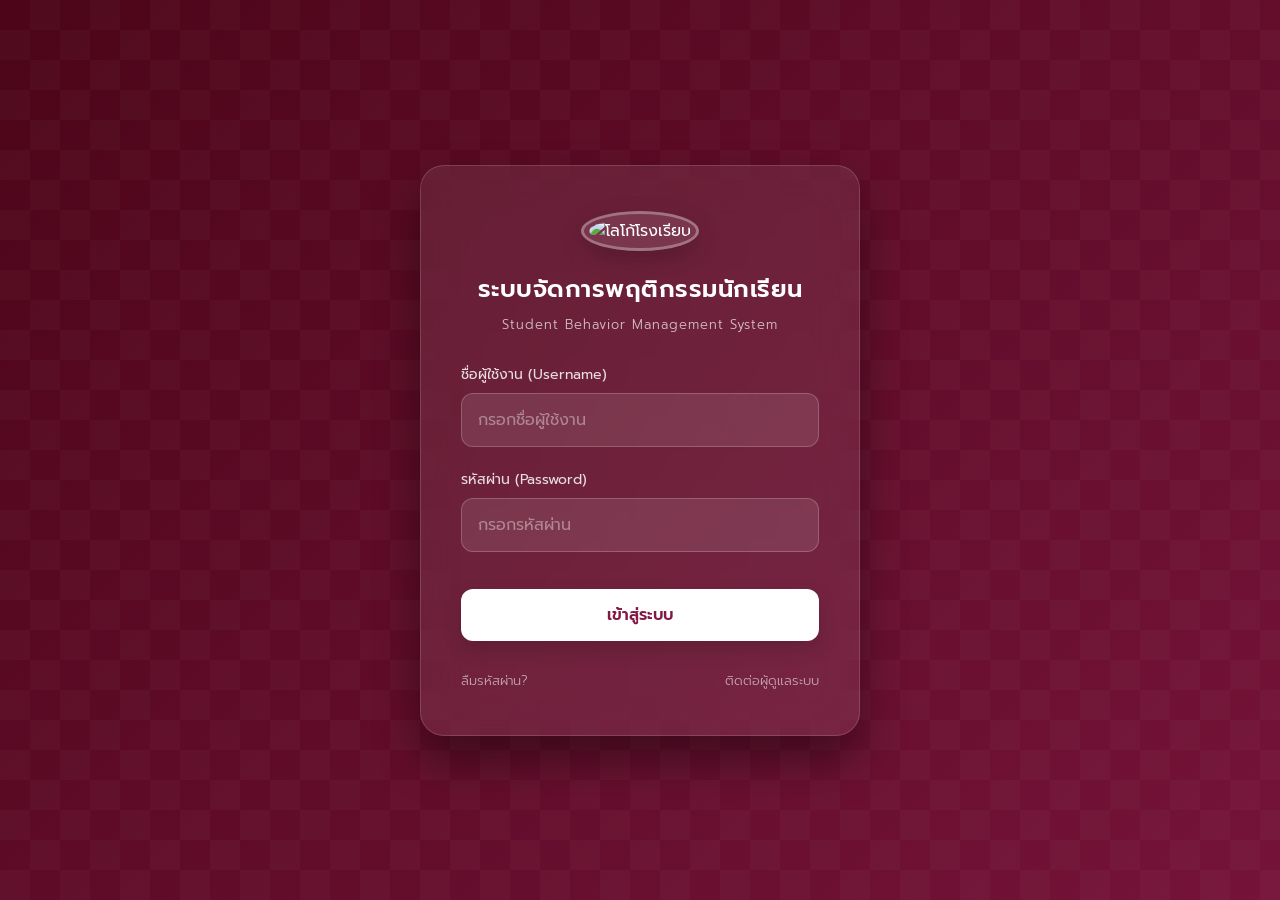
==== index.html @ 6fb5d6e5 "Update index.html" ====
<!DOCTYPE html>
<html lang="th">
<head>
    <meta charset="UTF-8">
    <meta name="viewport" content="width=device-width, initial-scale=1.0">
    <title>เข้าสู่ระบบ | ระบบจัดการพฤติกรรมนักเรียน</title>
    <link href="https://fonts.googleapis.com/css2?family=Prompt:wght@300;400;600&display=swap" rel="stylesheet">
    <style>
        /* (ผมย่อโค้ด CSS ความสวยงามไว้ตรงนี้เหมือนเดิมทุกอย่างครับ) */
        * { margin: 0; padding: 0; box-sizing: border-box; font-family: 'Prompt', sans-serif; }
        body { display: flex; justify-content: center; align-items: center; min-height: 100vh; background: linear-gradient(-45deg, #0f172a, #1e3a8a, #831843, #4c0519); background-size: 400% 400%; animation: gradientBG 60s ease infinite; position: relative; overflow: hidden; padding: 20px; }
        body::before { content: ""; position: absolute; top: 0; left: 0; width: 100%; height: 100%; z-index: -1; background-image: conic-gradient(rgba(255,255,255,0.025) 90deg, transparent 90deg 180deg, rgba(255,255,255,0.025) 180deg 270deg, transparent 270deg); background-size: 60px 60px; animation: moveCheckerboard 60s linear infinite; }
        @keyframes gradientBG { 0% { background-position: 0% 50%; } 50% { background-position: 100% 50%; } 100% { background-position: 0% 50%; } }
        @keyframes moveCheckerboard { 0% { background-position: 0px 0px; } 100% { background-position: 120px 120px; } }
        .login-container { background: rgba(255, 255, 255, 0.08); backdrop-filter: blur(20px); -webkit-backdrop-filter: blur(20px); border: 1px solid rgba(255, 255, 255, 0.15); padding: 45px 40px; border-radius: 24px; width: 100%; max-width: 440px; box-shadow: 0 25px 45px rgba(0, 0, 0, 0.4); text-align: center; color: #ffffff; z-index: 1; }
        .logo-box img { width: 90px; height: 90px; object-fit: cover; border-radius: 50%; border: 3px solid rgba(255, 255, 255, 0.3); margin-bottom: 20px; background-color: rgba(255, 255, 255, 0.1); padding: 5px; box-shadow: 0 8px 25px rgba(0,0,0,0.2); transition: transform 0.3s ease; }
        .logo-box img:hover { transform: scale(1.05); }
        .login-container h2 { font-size: 24px; font-weight: 600; margin-bottom: 8px; letter-spacing: 0.5px; }
        .login-container p { font-size: 13px; font-weight: 300; margin-bottom: 30px; color: rgba(255, 255, 255, 0.7); letter-spacing: 1px; }
        .input-group { margin-bottom: 22px; text-align: left; }
        .input-group label { display: block; font-size: 14px; margin-bottom: 8px; color: rgba(255, 255, 255, 0.85); font-weight: 400; }
        .input-group input { width: 100%; padding: 14px 16px; background: rgba(255, 255, 255, 0.1); border: 1px solid rgba(255, 255, 255, 0.2); border-radius: 12px; color: #ffffff; font-size: 16px; outline: none; transition: all 0.3s ease; }
        .input-group input::placeholder { color: rgba(255, 255, 255, 0.4); }
        .input-group input:focus { background: rgba(255, 255, 255, 0.15); border-color: #ffffff; box-shadow: 0 0 15px rgba(255, 255, 255, 0.2); }
        .login-btn { width: 100%; padding: 14px; background: #ffffff; color: #831843; border: none; border-radius: 12px; font-size: 16px; font-weight: 600; cursor: pointer; transition: all 0.3s ease; margin-top: 15px; box-shadow: 0 8px 20px rgba(0, 0, 0, 0.15); }
        .login-btn:hover { background: #f8f9fa; transform: translateY(-3px); box-shadow: 0 12px 25px rgba(0, 0, 0, 0.25); }
        .login-btn:active { transform: translateY(0); }
        .login-btn:disabled { background: #cccccc; color: #666666; cursor: not-allowed; transform: none; box-shadow: none; }
        .extra-links { display: flex; justify-content: space-between; margin-top: 30px; font-size: 13px; }
        .extra-links a { color: rgba(255, 255, 255, 0.6); text-decoration: none; transition: 0.3s; font-weight: 300; }
        .extra-links a:hover { color: #ffffff; text-decoration: underline; }
        @media screen and (max-width: 480px) { .login-container { padding: 35px 25px; border-radius: 20px; } .logo-box img { width: 75px; height: 75px; } .login-container h2 { font-size: 20px; } .login-container p { font-size: 12px; } .input-group input { padding: 12px 14px; font-size: 15px; } .login-btn { padding: 12px; font-size: 15px; } .extra-links { flex-direction: column; gap: 15px; margin-top: 25px; } }
    </style>
</head>
<body>

    <div class="login-container">
        <div class="logo-box">
            <img src="https://via.placeholder.com/150/ffffff/cccccc?text=LOGO" alt="โลโก้โรงเรียน">
        </div>

        <h2>ระบบจัดการพฤติกรรมนักเรียน</h2>
        <p>Student Behavior Management System</p>

        <form id="loginForm">
            <div class="input-group">
                <label for="username">ชื่อผู้ใช้งาน (Username)</label>
                <input type="text" id="username" placeholder="กรอกชื่อผู้ใช้งาน" required autocomplete="username">
            </div>
            
            <div class="input-group">
                <label for="password">รหัสผ่าน (Password)</label>
                <input type="password" id="password" placeholder="กรอกรหัสผ่าน" required autocomplete="current-password">
            </div>

            <button type="submit" class="login-btn">เข้าสู่ระบบ</button>
        </form>

        <div class="extra-links">
            <a href="#" id="forgotPasswordBtn">ลืมรหัสผ่าน?</a>
            <a href="#" id="contactAdminBtn">ติดต่อผู้ดูแลระบบ</a>
        </div>
    </div>

    <script>
        // 🛑 ขั้นตอนที่ 2: นำ URL ที่ได้จาก Apps Script มาวางในเครื่องหมายคำพูดด้านล่างนี้
        const APPS_SCRIPT_URL = 'https://script.google.com/macros/s/AKfycbwPtUqT1YUbY9kBmumY5Rrcqy-ib_ShK30-NLIKtihRhIPj_wQWQyeLaiTfavuLMm2-RQ/exec';

        document.getElementById('loginForm').addEventListener('submit', function(e) {
            e.preventDefault(); 
            
            const btn = document.querySelector('.login-btn');
            btn.innerText = "กำลังตรวจสอบ...";
            btn.disabled = true;

            const user = document.getElementById('username').value;
            const pass = document.getElementById('password').value;
            
            fetch(APPS_SCRIPT_URL, {
                method: "POST",
                headers: { "Content-Type": "text/plain;charset=utf-8" },
                body: JSON.stringify({
                    action: "login",
                    username: user,
                    password: pass
                })
            })
            .then(response => response.json())
            .then(data => {
                if (data.status === "success") {
                    // เก็บ Token และข้อมูลส่วนตัวลง Session
                    sessionStorage.setItem('authToken', data.token);
                    sessionStorage.setItem('fullName', data.fullName);
                    sessionStorage.setItem('role', data.role);
                    
                    // สั่งให้เปลี่ยนหน้าไปที่ main.html
                    window.location.href = 'main.html';
                } else {
                    alert(data.message);
                    btn.innerText = "เข้าสู่ระบบ";
                    btn.disabled = false;
                }
            })
            .catch(error => {
                console.error("Error:", error);
                alert("เกิดข้อผิดพลาดในการเชื่อมต่อเซิร์ฟเวอร์");
                btn.innerText = "เข้าสู่ระบบ";
                btn.disabled = false;
            });
        });

        // ปุ่มช่วยเหลือเพิ่มเติม
        document.getElementById('forgotPasswordBtn').addEventListener('click', function(e) {
            e.preventDefault(); alert("กรุณาติดต่อผู้ดูแลระบบเพื่อทำการรีเซ็ตรหัสผ่านใหม่ครับ");
        });
        document.getElementById('contactAdminBtn').addEventListener('click', function(e) {
            e.preventDefault(); alert("ช่องทางการติดต่อผู้ดูแลระบบ: แผนกไอที/กิจการนักเรียน");
        });
    </script>

</body>
</html>
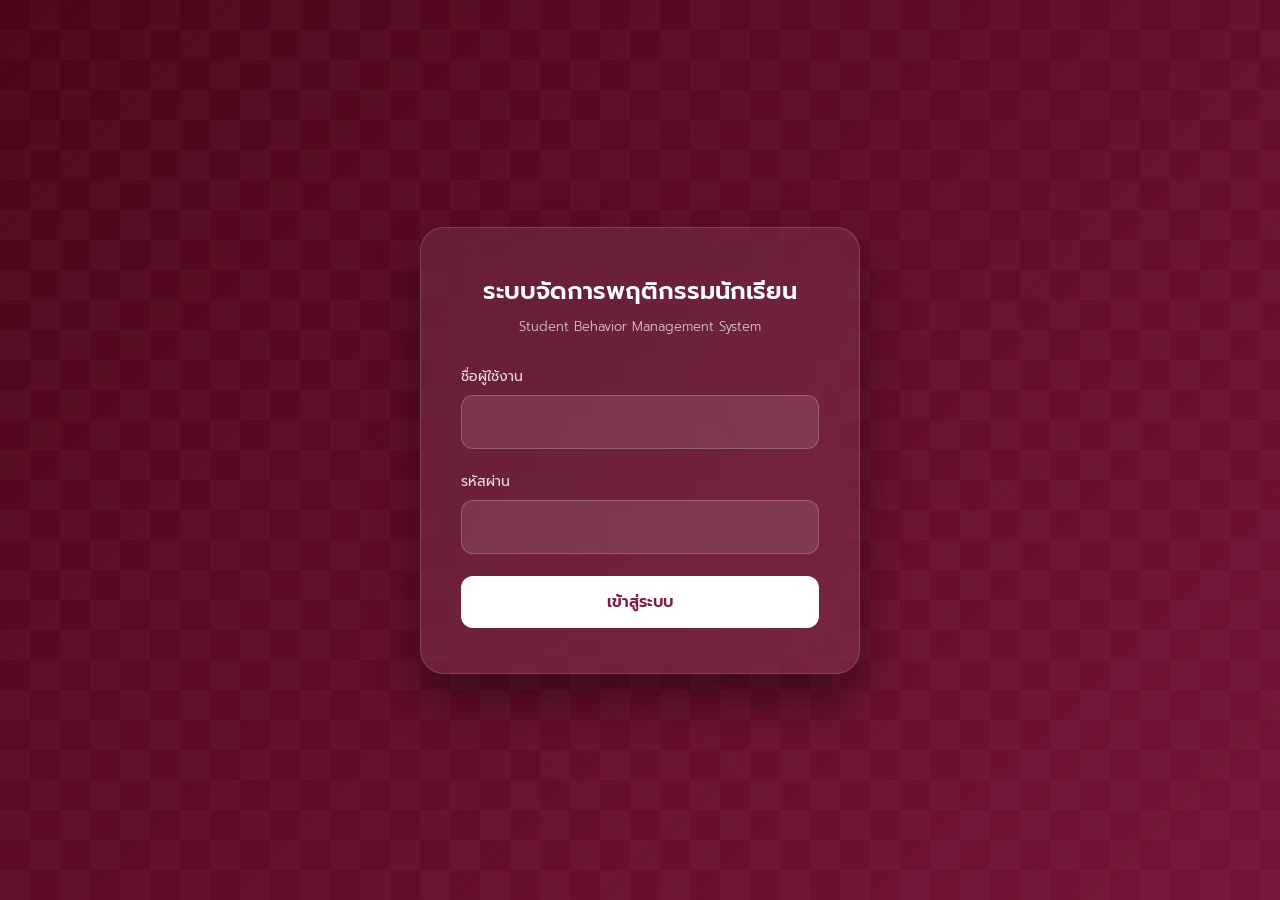
==== commit a2372ffd: "Update index.html" ====
--- a/index.html
+++ b/index.html
@@ -6,117 +6,187 @@
     <title>เข้าสู่ระบบ | ระบบจัดการพฤติกรรมนักเรียน</title>
     <link href="https://fonts.googleapis.com/css2?family=Prompt:wght@300;400;600&display=swap" rel="stylesheet">
     <style>
-        /* (ผมย่อโค้ด CSS ความสวยงามไว้ตรงนี้เหมือนเดิมทุกอย่างครับ) */
-        * { margin: 0; padding: 0; box-sizing: border-box; font-family: 'Prompt', sans-serif; }
-        body { display: flex; justify-content: center; align-items: center; min-height: 100vh; background: linear-gradient(-45deg, #0f172a, #1e3a8a, #831843, #4c0519); background-size: 400% 400%; animation: gradientBG 60s ease infinite; position: relative; overflow: hidden; padding: 20px; }
-        body::before { content: ""; position: absolute; top: 0; left: 0; width: 100%; height: 100%; z-index: -1; background-image: conic-gradient(rgba(255,255,255,0.025) 90deg, transparent 90deg 180deg, rgba(255,255,255,0.025) 180deg 270deg, transparent 270deg); background-size: 60px 60px; animation: moveCheckerboard 60s linear infinite; }
-        @keyframes gradientBG { 0% { background-position: 0% 50%; } 50% { background-position: 100% 50%; } 100% { background-position: 0% 50%; } }
-        @keyframes moveCheckerboard { 0% { background-position: 0px 0px; } 100% { background-position: 120px 120px; } }
-        .login-container { background: rgba(255, 255, 255, 0.08); backdrop-filter: blur(20px); -webkit-backdrop-filter: blur(20px); border: 1px solid rgba(255, 255, 255, 0.15); padding: 45px 40px; border-radius: 24px; width: 100%; max-width: 440px; box-shadow: 0 25px 45px rgba(0, 0, 0, 0.4); text-align: center; color: #ffffff; z-index: 1; }
-        .logo-box img { width: 90px; height: 90px; object-fit: cover; border-radius: 50%; border: 3px solid rgba(255, 255, 255, 0.3); margin-bottom: 20px; background-color: rgba(255, 255, 255, 0.1); padding: 5px; box-shadow: 0 8px 25px rgba(0,0,0,0.2); transition: transform 0.3s ease; }
-        .logo-box img:hover { transform: scale(1.05); }
-        .login-container h2 { font-size: 24px; font-weight: 600; margin-bottom: 8px; letter-spacing: 0.5px; }
-        .login-container p { font-size: 13px; font-weight: 300; margin-bottom: 30px; color: rgba(255, 255, 255, 0.7); letter-spacing: 1px; }
+        * {
+            margin: 0;
+            padding: 0;
+            box-sizing: border-box;
+            font-family: 'Prompt', sans-serif;
+        }
+
+        body {
+            display: flex;
+            justify-content: center;
+            align-items: center;
+            min-height: 100vh;
+            background: linear-gradient(-45deg, #0f172a, #1e3a8a, #831843, #4c0519);
+            background-size: 400% 400%;
+            animation: gradientBG 60s ease infinite;
+            position: relative;
+            overflow: hidden; 
+            padding: 20px;
+            /* Transition เอฟเฟกต์ขาออก */
+            transition: opacity 0.5s ease-in-out;
+            opacity: 1;
+        }
+
+        body.fade-out {
+            opacity: 0;
+        }
+
+        body::before {
+            content: "";
+            position: absolute;
+            top: 0; left: 0; width: 100%; height: 100%;
+            z-index: -1; 
+            background-image: conic-gradient(
+                rgba(255, 255, 255, 0.025) 90deg,
+                transparent 90deg 180deg,
+                rgba(255, 255, 255, 0.025) 180deg 270deg,
+                transparent 270deg
+            );
+            background-size: 60px 60px; 
+            animation: moveCheckerboard 60s linear infinite;
+        }
+
+        @keyframes gradientBG {
+            0% { background-position: 0% 50%; }
+            50% { background-position: 100% 50%; }
+            100% { background-position: 0% 50%; }
+        }
+
+        @keyframes moveCheckerboard {
+            0% { background-position: 0px 0px; }
+            100% { background-position: 120px 120px; }
+        }
+
+        .login-container {
+            background: rgba(255, 255, 255, 0.08);
+            backdrop-filter: blur(20px);
+            -webkit-backdrop-filter: blur(20px);
+            border: 1px solid rgba(255, 255, 255, 0.15);
+            padding: 45px 40px;
+            border-radius: 24px;
+            width: 100%;
+            max-width: 440px;
+            box-shadow: 0 25px 45px rgba(0, 0, 0, 0.4);
+            text-align: center;
+            color: #ffffff;
+        }
+
+        .login-container h2 { font-size: 24px; font-weight: 600; margin-bottom: 8px; }
+        .login-container p { font-size: 13px; font-weight: 300; margin-bottom: 30px; color: rgba(255, 255, 255, 0.7); }
+
         .input-group { margin-bottom: 22px; text-align: left; }
-        .input-group label { display: block; font-size: 14px; margin-bottom: 8px; color: rgba(255, 255, 255, 0.85); font-weight: 400; }
-        .input-group input { width: 100%; padding: 14px 16px; background: rgba(255, 255, 255, 0.1); border: 1px solid rgba(255, 255, 255, 0.2); border-radius: 12px; color: #ffffff; font-size: 16px; outline: none; transition: all 0.3s ease; }
-        .input-group input::placeholder { color: rgba(255, 255, 255, 0.4); }
-        .input-group input:focus { background: rgba(255, 255, 255, 0.15); border-color: #ffffff; box-shadow: 0 0 15px rgba(255, 255, 255, 0.2); }
-        .login-btn { width: 100%; padding: 14px; background: #ffffff; color: #831843; border: none; border-radius: 12px; font-size: 16px; font-weight: 600; cursor: pointer; transition: all 0.3s ease; margin-top: 15px; box-shadow: 0 8px 20px rgba(0, 0, 0, 0.15); }
-        .login-btn:hover { background: #f8f9fa; transform: translateY(-3px); box-shadow: 0 12px 25px rgba(0, 0, 0, 0.25); }
-        .login-btn:active { transform: translateY(0); }
-        .login-btn:disabled { background: #cccccc; color: #666666; cursor: not-allowed; transform: none; box-shadow: none; }
-        .extra-links { display: flex; justify-content: space-between; margin-top: 30px; font-size: 13px; }
-        .extra-links a { color: rgba(255, 255, 255, 0.6); text-decoration: none; transition: 0.3s; font-weight: 300; }
-        .extra-links a:hover { color: #ffffff; text-decoration: underline; }
-        @media screen and (max-width: 480px) { .login-container { padding: 35px 25px; border-radius: 20px; } .logo-box img { width: 75px; height: 75px; } .login-container h2 { font-size: 20px; } .login-container p { font-size: 12px; } .input-group input { padding: 12px 14px; font-size: 15px; } .login-btn { padding: 12px; font-size: 15px; } .extra-links { flex-direction: column; gap: 15px; margin-top: 25px; } }
+        .input-group label { display: block; font-size: 14px; margin-bottom: 8px; color: rgba(255, 255, 255, 0.85); }
+        .input-group input { width: 100%; padding: 14px 16px; background: rgba(255, 255, 255, 0.1); border: 1px solid rgba(255, 255, 255, 0.2); border-radius: 12px; color: #ffffff; font-size: 16px; outline: none; transition: 0.3s; }
+        .input-group input:focus { background: rgba(255, 255, 255, 0.15); border-color: #ffffff; }
+
+        .login-btn { width: 100%; padding: 14px; background: #ffffff; color: #831843; border: none; border-radius: 12px; font-size: 16px; font-weight: 600; cursor: pointer; transition: 0.3s; }
+        .login-btn:hover:not(:disabled) { background: #f8f9fa; transform: translateY(-2px); }
+
+        /* แถบ Progress Bar */
+        .progress-wrapper { display: none; margin-top: 20px; text-align: center; }
+        .progress-container { width: 100%; background: rgba(255, 255, 255, 0.1); height: 8px; border-radius: 10px; overflow: hidden; }
+        .progress-fill { width: 0%; height: 100%; background: linear-gradient(90deg, #3b82f6, #ec4899); transition: width 0.4s ease; }
+        .progress-text { font-size: 12px; color: rgba(255, 255, 255, 0.8); margin-top: 8px; display: block; }
     </style>
 </head>
 <body>
 
     <div class="login-container">
-        <div class="logo-box">
-            <img src="https://via.placeholder.com/150/ffffff/cccccc?text=LOGO" alt="โลโก้โรงเรียน">
-        </div>
-
         <h2>ระบบจัดการพฤติกรรมนักเรียน</h2>
         <p>Student Behavior Management System</p>
 
         <form id="loginForm">
             <div class="input-group">
-                <label for="username">ชื่อผู้ใช้งาน (Username)</label>
-                <input type="text" id="username" placeholder="กรอกชื่อผู้ใช้งาน" required autocomplete="username">
+                <label for="username">ชื่อผู้ใช้งาน</label>
+                <input type="text" id="username" required>
             </div>
             
             <div class="input-group">
-                <label for="password">รหัสผ่าน (Password)</label>
-                <input type="password" id="password" placeholder="กรอกรหัสผ่าน" required autocomplete="current-password">
+                <label for="password">รหัสผ่าน</label>
+                <input type="password" id="password" required>
             </div>
 
             <button type="submit" class="login-btn">เข้าสู่ระบบ</button>
+
+            <div class="progress-wrapper" id="progressWrapper">
+                <div class="progress-container">
+                    <div class="progress-fill" id="progressFill"></div>
+                </div>
+                <span class="progress-text" id="progressStatus">กำลังเตรียมการ... 0%</span>
+            </div>
         </form>
-
-        <div class="extra-links">
-            <a href="#" id="forgotPasswordBtn">ลืมรหัสผ่าน?</a>
-            <a href="#" id="contactAdminBtn">ติดต่อผู้ดูแลระบบ</a>
-        </div>
     </div>
 
     <script>
-        // 🛑 ขั้นตอนที่ 2: นำ URL ที่ได้จาก Apps Script มาวางในเครื่องหมายคำพูดด้านล่างนี้
-        const APPS_SCRIPT_URL = 'https://script.google.com/macros/s/AKfycbwPtUqT1YUbY9kBmumY5Rrcqy-ib_ShK30-NLIKtihRhIPj_wQWQyeLaiTfavuLMm2-RQ/exec';
+        const APPS_SCRIPT_URL = 'วาง_URL_API_ของคุณตรงนี้';
 
         document.getElementById('loginForm').addEventListener('submit', function(e) {
             e.preventDefault(); 
             
             const btn = document.querySelector('.login-btn');
-            btn.innerText = "กำลังตรวจสอบ...";
+            const wrapper = document.getElementById('progressWrapper');
+            const fill = document.getElementById('progressFill');
+            const status = document.getElementById('progressStatus');
+
             btn.disabled = true;
+            btn.style.opacity = "0.5";
+            wrapper.style.display = "block";
+
+            const updateProgress = (percent, text) => {
+                fill.style.width = percent + "%";
+                status.innerText = `${text}... ${percent}%`;
+            };
+
+            updateProgress(20, "กำลังเชื่อมต่อเซิร์ฟเวอร์");
 
             const user = document.getElementById('username').value;
             const pass = document.getElementById('password').value;
-            
+
+            setTimeout(() => updateProgress(50, "กำลังตรวจสอบสิทธิ์"), 500);
+
             fetch(APPS_SCRIPT_URL, {
                 method: "POST",
                 headers: { "Content-Type": "text/plain;charset=utf-8" },
-                body: JSON.stringify({
-                    action: "login",
-                    username: user,
-                    password: pass
-                })
+                body: JSON.stringify({ action: "login", username: user, password: pass })
             })
             .then(response => response.json())
             .then(data => {
                 if (data.status === "success") {
-                    // เก็บ Token และข้อมูลส่วนตัวลง Session
-                    sessionStorage.setItem('authToken', data.token);
-                    sessionStorage.setItem('fullName', data.fullName);
-                    sessionStorage.setItem('role', data.role);
+                    updateProgress(85, "ยืนยันตัวตนสำเร็จ");
                     
-                    // สั่งให้เปลี่ยนหน้าไปที่ main.html
-                    window.location.href = 'main.html';
+                    setTimeout(() => {
+                        updateProgress(100, "กำลังนำเข้าสู่ระบบ");
+                        
+                        sessionStorage.setItem('authToken', data.token);
+                        sessionStorage.setItem('fullName', data.fullName);
+                        
+                        // เริ่มเฟดหน้าจอออก
+                        setTimeout(() => {
+                            document.body.classList.add('fade-out');
+                            setTimeout(() => {
+                                window.location.href = 'main.html';
+                            }, 500);
+                        }, 500);
+                    }, 600);
                 } else {
                     alert(data.message);
-                    btn.innerText = "เข้าสู่ระบบ";
-                    btn.disabled = false;
+                    resetLogin();
                 }
             })
             .catch(error => {
-                console.error("Error:", error);
                 alert("เกิดข้อผิดพลาดในการเชื่อมต่อเซิร์ฟเวอร์");
-                btn.innerText = "เข้าสู่ระบบ";
+                resetLogin();
+            });
+
+            function resetLogin() {
                 btn.disabled = false;
-            });
-        });
-
-        // ปุ่มช่วยเหลือเพิ่มเติม
-        document.getElementById('forgotPasswordBtn').addEventListener('click', function(e) {
-            e.preventDefault(); alert("กรุณาติดต่อผู้ดูแลระบบเพื่อทำการรีเซ็ตรหัสผ่านใหม่ครับ");
-        });
-        document.getElementById('contactAdminBtn').addEventListener('click', function(e) {
-            e.preventDefault(); alert("ช่องทางการติดต่อผู้ดูแลระบบ: แผนกไอที/กิจการนักเรียน");
+                btn.style.opacity = "1";
+                wrapper.style.display = "none";
+                fill.style.width = "0%";
+            }
         });
     </script>
-
 </body>
-</html>
+</html>
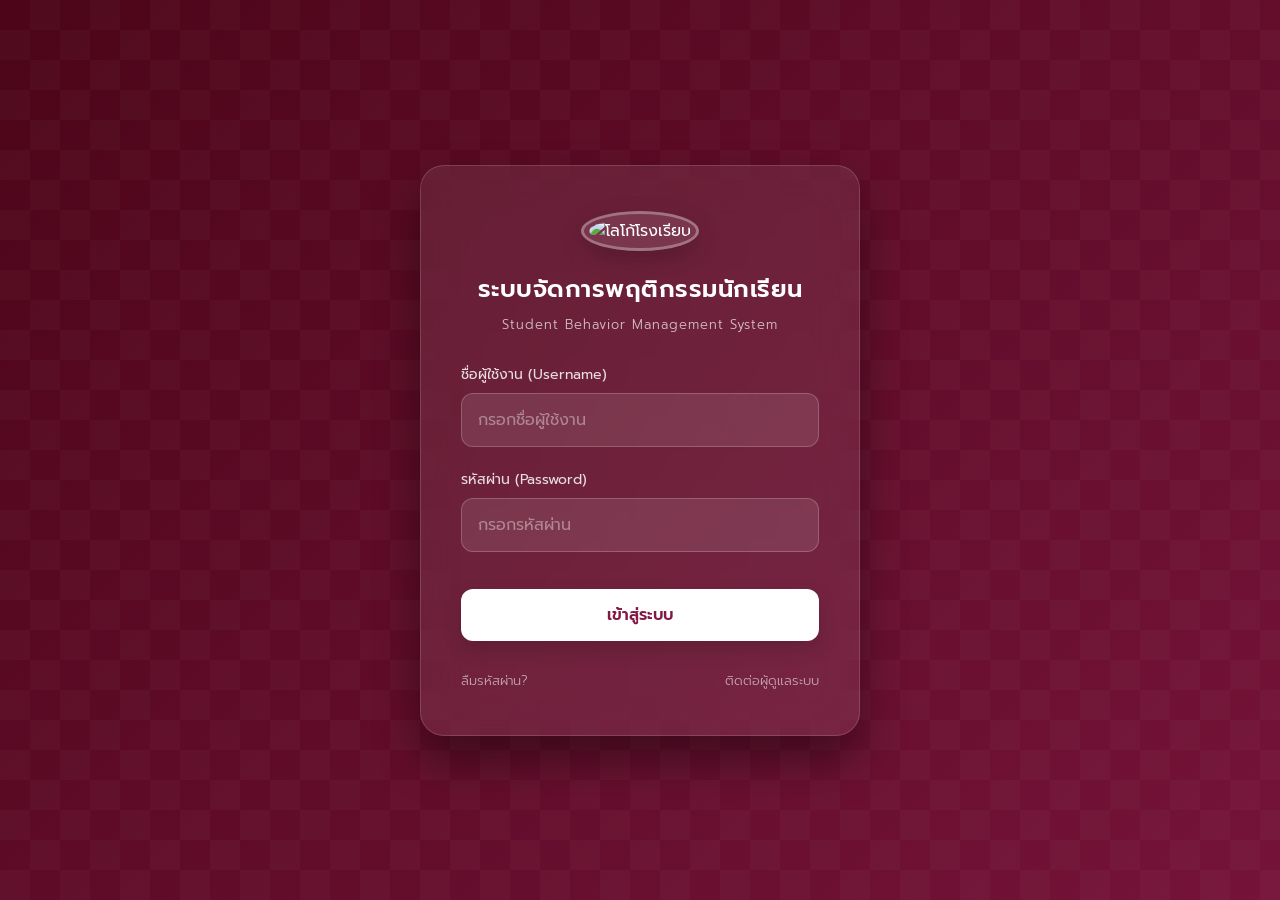
==== commit 8030efb3: "Add files via upload" ====
--- a/index.html
+++ b/index.html
@@ -1,192 +1,143 @@
-<!DOCTYPE html>
-<html lang="th">
-<head>
-    <meta charset="UTF-8">
-    <meta name="viewport" content="width=device-width, initial-scale=1.0">
-    <title>เข้าสู่ระบบ | ระบบจัดการพฤติกรรมนักเรียน</title>
-    <link href="https://fonts.googleapis.com/css2?family=Prompt:wght@300;400;600&display=swap" rel="stylesheet">
-    <style>
-        * {
-            margin: 0;
-            padding: 0;
-            box-sizing: border-box;
-            font-family: 'Prompt', sans-serif;
-        }
-
-        body {
-            display: flex;
-            justify-content: center;
-            align-items: center;
-            min-height: 100vh;
-            background: linear-gradient(-45deg, #0f172a, #1e3a8a, #831843, #4c0519);
-            background-size: 400% 400%;
-            animation: gradientBG 60s ease infinite;
-            position: relative;
-            overflow: hidden; 
-            padding: 20px;
-            /* Transition เอฟเฟกต์ขาออก */
-            transition: opacity 0.5s ease-in-out;
-            opacity: 1;
-        }
-
-        body.fade-out {
-            opacity: 0;
-        }
-
-        body::before {
-            content: "";
-            position: absolute;
-            top: 0; left: 0; width: 100%; height: 100%;
-            z-index: -1; 
-            background-image: conic-gradient(
-                rgba(255, 255, 255, 0.025) 90deg,
-                transparent 90deg 180deg,
-                rgba(255, 255, 255, 0.025) 180deg 270deg,
-                transparent 270deg
-            );
-            background-size: 60px 60px; 
-            animation: moveCheckerboard 60s linear infinite;
-        }
-
-        @keyframes gradientBG {
-            0% { background-position: 0% 50%; }
-            50% { background-position: 100% 50%; }
-            100% { background-position: 0% 50%; }
-        }
-
-        @keyframes moveCheckerboard {
-            0% { background-position: 0px 0px; }
-            100% { background-position: 120px 120px; }
-        }
-
-        .login-container {
-            background: rgba(255, 255, 255, 0.08);
-            backdrop-filter: blur(20px);
-            -webkit-backdrop-filter: blur(20px);
-            border: 1px solid rgba(255, 255, 255, 0.15);
-            padding: 45px 40px;
-            border-radius: 24px;
-            width: 100%;
-            max-width: 440px;
-            box-shadow: 0 25px 45px rgba(0, 0, 0, 0.4);
-            text-align: center;
-            color: #ffffff;
-        }
-
-        .login-container h2 { font-size: 24px; font-weight: 600; margin-bottom: 8px; }
-        .login-container p { font-size: 13px; font-weight: 300; margin-bottom: 30px; color: rgba(255, 255, 255, 0.7); }
-
-        .input-group { margin-bottom: 22px; text-align: left; }
-        .input-group label { display: block; font-size: 14px; margin-bottom: 8px; color: rgba(255, 255, 255, 0.85); }
-        .input-group input { width: 100%; padding: 14px 16px; background: rgba(255, 255, 255, 0.1); border: 1px solid rgba(255, 255, 255, 0.2); border-radius: 12px; color: #ffffff; font-size: 16px; outline: none; transition: 0.3s; }
-        .input-group input:focus { background: rgba(255, 255, 255, 0.15); border-color: #ffffff; }
-
-        .login-btn { width: 100%; padding: 14px; background: #ffffff; color: #831843; border: none; border-radius: 12px; font-size: 16px; font-weight: 600; cursor: pointer; transition: 0.3s; }
-        .login-btn:hover:not(:disabled) { background: #f8f9fa; transform: translateY(-2px); }
-
-        /* แถบ Progress Bar */
-        .progress-wrapper { display: none; margin-top: 20px; text-align: center; }
-        .progress-container { width: 100%; background: rgba(255, 255, 255, 0.1); height: 8px; border-radius: 10px; overflow: hidden; }
-        .progress-fill { width: 0%; height: 100%; background: linear-gradient(90deg, #3b82f6, #ec4899); transition: width 0.4s ease; }
-        .progress-text { font-size: 12px; color: rgba(255, 255, 255, 0.8); margin-top: 8px; display: block; }
-    </style>
-</head>
-<body>
-
-    <div class="login-container">
-        <h2>ระบบจัดการพฤติกรรมนักเรียน</h2>
-        <p>Student Behavior Management System</p>
-
-        <form id="loginForm">
-            <div class="input-group">
-                <label for="username">ชื่อผู้ใช้งาน</label>
-                <input type="text" id="username" required>
-            </div>
-            
-            <div class="input-group">
-                <label for="password">รหัสผ่าน</label>
-                <input type="password" id="password" required>
-            </div>
-
-            <button type="submit" class="login-btn">เข้าสู่ระบบ</button>
-
-            <div class="progress-wrapper" id="progressWrapper">
-                <div class="progress-container">
-                    <div class="progress-fill" id="progressFill"></div>
-                </div>
-                <span class="progress-text" id="progressStatus">กำลังเตรียมการ... 0%</span>
-            </div>
-        </form>
-    </div>
-
-    <script>
-        const APPS_SCRIPT_URL = 'วาง_URL_API_ของคุณตรงนี้';
-
-        document.getElementById('loginForm').addEventListener('submit', function(e) {
-            e.preventDefault(); 
-            
-            const btn = document.querySelector('.login-btn');
-            const wrapper = document.getElementById('progressWrapper');
-            const fill = document.getElementById('progressFill');
-            const status = document.getElementById('progressStatus');
-
-            btn.disabled = true;
-            btn.style.opacity = "0.5";
-            wrapper.style.display = "block";
-
-            const updateProgress = (percent, text) => {
-                fill.style.width = percent + "%";
-                status.innerText = `${text}... ${percent}%`;
-            };
-
-            updateProgress(20, "กำลังเชื่อมต่อเซิร์ฟเวอร์");
-
-            const user = document.getElementById('username').value;
-            const pass = document.getElementById('password').value;
-
-            setTimeout(() => updateProgress(50, "กำลังตรวจสอบสิทธิ์"), 500);
-
-            fetch(APPS_SCRIPT_URL, {
-                method: "POST",
-                headers: { "Content-Type": "text/plain;charset=utf-8" },
-                body: JSON.stringify({ action: "login", username: user, password: pass })
-            })
-            .then(response => response.json())
-            .then(data => {
-                if (data.status === "success") {
-                    updateProgress(85, "ยืนยันตัวตนสำเร็จ");
-                    
-                    setTimeout(() => {
-                        updateProgress(100, "กำลังนำเข้าสู่ระบบ");
-                        
-                        sessionStorage.setItem('authToken', data.token);
-                        sessionStorage.setItem('fullName', data.fullName);
-                        
-                        // เริ่มเฟดหน้าจอออก
-                        setTimeout(() => {
-                            document.body.classList.add('fade-out');
-                            setTimeout(() => {
-                                window.location.href = 'main.html';
-                            }, 500);
-                        }, 500);
-                    }, 600);
-                } else {
-                    alert(data.message);
-                    resetLogin();
-                }
-            })
-            .catch(error => {
-                alert("เกิดข้อผิดพลาดในการเชื่อมต่อเซิร์ฟเวอร์");
-                resetLogin();
-            });
-
-            function resetLogin() {
-                btn.disabled = false;
-                btn.style.opacity = "1";
-                wrapper.style.display = "none";
-                fill.style.width = "0%";
-            }
-        });
-    </script>
-</body>
-</html>+<!DOCTYPE html>
+<html lang="th">
+<head>
+    <meta charset="UTF-8">
+    <meta name="viewport" content="width=device-width, initial-scale=1.0">
+    <title>เข้าสู่ระบบ | ระบบจัดการพฤติกรรมนักเรียน</title>
+    <link href="https://fonts.googleapis.com/css2?family=Prompt:wght@300;400;600&display=swap" rel="stylesheet">
+    <link href="https://fonts.googleapis.com/css2?family=Material+Symbols+Rounded:opsz,wght,FILL,GRAD@24,400,0,0" rel="stylesheet">
+    <link rel="stylesheet" href="style.css">
+</head>
+<body class="login-page">
+
+    <div class="login-container">
+        <div class="logo-box">
+            <img src="https://drive.google.com/file/d/1gdVia8qrc1oxI4tyfnqill71pWkla0-9/view?usp=drive_link" alt="โลโก้โรงเรียน">
+        </div>
+
+        <h2>ระบบจัดการพฤติกรรมนักเรียน</h2>
+        <p>Student Behavior Management System</p>
+
+        <form id="loginForm">
+            <div class="input-group">
+                <label for="username">ชื่อผู้ใช้งาน (Username)</label>
+                <input type="text" id="username" placeholder="กรอกชื่อผู้ใช้งาน" required autocomplete="username">
+            </div>
+            
+            <div class="input-group">
+                <label for="password">รหัสผ่าน (Password)</label>
+                <input type="password" id="password" placeholder="กรอกรหัสผ่าน" required autocomplete="current-password">
+            </div>
+
+            <button type="submit" class="login-btn">เข้าสู่ระบบ</button>
+
+            <div class="progress-wrapper" id="progressWrapper">
+                <div class="progress-container">
+                    <div class="progress-fill" id="progressFill"></div>
+                </div>
+                <span class="progress-text" id="progressStatus">กำลังเตรียมการ... 0%</span>
+            </div>
+        </form>
+
+        <div class="extra-links">
+            <a href="#" id="forgotPasswordBtn">ลืมรหัสผ่าน?</a>
+            <a href="#" id="contactAdminBtn">ติดต่อผู้ดูแลระบบ</a>
+        </div>
+    </div>
+
+    <script>
+        // เปลี่ยน URL ตรงนี้ให้เป็นของคุณเอง
+        const APPS_SCRIPT_URL = 'https://script.google.com/macros/s/AKfycbyMVjqBp_7cv_YriUZbSF3cbzaMqzrKNKRtUvdIGOEuQ73N_Ye2T7v0NlDUVoZJ4wkP/exec';
+
+        // ระบบแจ้งเตือน (Toast Notification)
+        function showToast(message, type = 'error', duration = 3000) {
+            let container = document.getElementById('toastContainerUI');
+            if (!container) {
+                container = document.createElement('div');
+                container.id = 'toastContainerUI';
+                container.className = 'toast-container';
+                document.body.appendChild(container);
+            }
+            const toast = document.createElement('div');
+            toast.className = `toast ${type}`;
+            toast.innerHTML = `<span class="material-symbols-rounded" style="font-size: 20px;">${type === 'success' ? 'check_circle' : 'error'}</span> ${message}`;
+            container.appendChild(toast);
+            setTimeout(() => {
+                toast.classList.add('fade-out');
+                setTimeout(() => toast.remove(), 300);
+            }, duration);
+        }
+
+        document.getElementById('loginForm').addEventListener('submit', function(e) {
+            e.preventDefault(); 
+            
+            const btn = document.querySelector('.login-btn');
+            const wrapper = document.getElementById('progressWrapper');
+            const fill = document.getElementById('progressFill');
+            const status = document.getElementById('progressStatus');
+
+            btn.disabled = true;
+            btn.style.opacity = "0.5";
+            wrapper.style.display = "block";
+
+            const updateProgress = (percent, text) => {
+                fill.style.width = percent + "%";
+                status.innerText = `${text}... ${percent}%`;
+            };
+
+            updateProgress(20, "กำลังเชื่อมต่อเซิร์ฟเวอร์");
+
+            const user = document.getElementById('username').value;
+            const pass = document.getElementById('password').value;
+
+            setTimeout(() => updateProgress(50, "กำลังตรวจสอบสิทธิ์"), 500);
+
+            fetch(APPS_SCRIPT_URL, {
+                method: "POST",
+                headers: { "Content-Type": "text/plain;charset=utf-8" },
+                body: JSON.stringify({ action: "login", username: user, password: pass })
+            })
+            .then(response => response.json())
+            .then(data => {
+                if (data.status === "success") {
+                    updateProgress(85, "ยืนยันตัวตนสำเร็จ");
+                    
+                    setTimeout(() => {
+                        updateProgress(100, "กำลังนำเข้าสู่ระบบ");
+                        
+                        sessionStorage.setItem('authToken', data.token);
+                        sessionStorage.setItem('fullName', data.fullName);
+                        sessionStorage.setItem('role', data.role);
+                        sessionStorage.setItem('roleLevel', data.roleLevel || 1);
+                        sessionStorage.setItem('responsibility', data.responsibility || "");
+                        
+                        // ทำ Transition Fade-out ก่อนเปลี่ยนหน้า
+                        setTimeout(() => {
+                            document.body.classList.add('fade-out');
+                            setTimeout(() => {
+                                window.location.href = 'main.html';
+                            }, 500);
+                        }, 500);
+
+                    }, 600);
+                } else {
+                    showToast(data.message, "error");
+                    resetLogin();
+                }
+            })
+            .catch(error => {
+                console.error("Error:", error);
+                showToast("เกิดข้อผิดพลาดในการเชื่อมต่อเซิร์ฟเวอร์", "error");
+                resetLogin();
+            });
+
+            function resetLogin() {
+                btn.disabled = false;
+                btn.style.opacity = "1";
+                wrapper.style.display = "none";
+                fill.style.width = "0%";
+            }
+        });
+    </script>
+</body>
+</html>
--- a/style.css
+++ b/style.css
@@ -0,0 +1,314 @@
+/* =========================================
+   1. ตั้งค่าพื้นฐาน (Base Styles)
+   ========================================= */
+* {
+    margin: 0;
+    padding: 0;
+    box-sizing: border-box;
+    font-family: 'Prompt', sans-serif;
+}
+
+/* Transition เอฟเฟกต์เฟดตอนเปลี่ยนหน้า */
+body {
+    transition: opacity 0.5s ease-in-out;
+    opacity: 1;
+}
+
+body.fade-out {
+    opacity: 0;
+}
+
+@keyframes spin {
+    0% { transform: rotate(0deg); }
+    100% { transform: rotate(360deg); }
+}
+
+/* เอฟเฟกต์เฟดสว่างขึ้นตอนเข้าหน้า Dashboard */
+@keyframes fadeInPage {
+    from { opacity: 0; }
+    to { opacity: 1; }
+}
+
+/* =========================================
+   2. หน้า Login (Login Page)
+   ========================================= */
+.login-page {
+    display: flex;
+    justify-content: center;
+    align-items: center;
+    min-height: 100vh;
+    background: linear-gradient(-45deg, #0f172a, #1e3a8a, #831843, #4c0519);
+    background-size: 400% 400%;
+    animation: gradientBG 60s ease infinite;
+    position: relative;
+    overflow: hidden; 
+    padding: 20px;
+}
+
+.login-page::before {
+    content: "";
+    position: absolute;
+    top: 0; left: 0; width: 100%; height: 100%;
+    z-index: -1; 
+    background-image: conic-gradient(
+        rgba(255, 255, 255, 0.025) 90deg,
+        transparent 90deg 180deg,
+        rgba(255, 255, 255, 0.025) 180deg 270deg,
+        transparent 270deg
+    );
+    background-size: 60px 60px; 
+    animation: moveCheckerboard 60s linear infinite;
+}
+
+@keyframes gradientBG {
+    0% { background-position: 0% 50%; }
+    50% { background-position: 100% 50%; }
+    100% { background-position: 0% 50%; }
+}
+
+@keyframes moveCheckerboard {
+    0% { background-position: 0px 0px; }
+    100% { background-position: 120px 120px; }
+}
+
+.login-container {
+    background: rgba(255, 255, 255, 0.08);
+    backdrop-filter: blur(20px);
+    -webkit-backdrop-filter: blur(20px);
+    border: 1px solid rgba(255, 255, 255, 0.15);
+    padding: 45px 40px;
+    border-radius: 24px;
+    width: 100%;
+    max-width: 440px;
+    box-shadow: 0 25px 45px rgba(0, 0, 0, 0.4);
+    text-align: center;
+    color: #ffffff;
+    z-index: 1; 
+}
+
+.logo-box img {
+    width: 90px;
+    height: 90px;
+    object-fit: cover;
+    border-radius: 50%;
+    border: 3px solid rgba(255, 255, 255, 0.3);
+    margin-bottom: 20px;
+    background-color: rgba(255, 255, 255, 0.1);
+    padding: 5px;
+    box-shadow: 0 8px 25px rgba(0,0,0,0.2);
+    transition: transform 0.3s ease;
+}
+
+.logo-box img:hover { transform: scale(1.05); }
+
+.login-container h2 { font-size: 24px; font-weight: 600; margin-bottom: 8px; letter-spacing: 0.5px; }
+.login-container p { font-size: 13px; font-weight: 300; margin-bottom: 30px; color: rgba(255, 255, 255, 0.7); letter-spacing: 1px; }
+
+.input-group { margin-bottom: 22px; text-align: left; }
+.input-group label { display: block; font-size: 14px; margin-bottom: 8px; color: rgba(255, 255, 255, 0.85); font-weight: 400; }
+.input-group input { width: 100%; padding: 14px 16px; background: rgba(255, 255, 255, 0.1); border: 1px solid rgba(255, 255, 255, 0.2); border-radius: 12px; color: #ffffff; font-size: 16px; outline: none; transition: all 0.3s ease; }
+.input-group input::placeholder { color: rgba(255, 255, 255, 0.4); }
+.input-group input:focus { background: rgba(255, 255, 255, 0.15); border-color: #ffffff; box-shadow: 0 0 15px rgba(255, 255, 255, 0.2); }
+
+.login-btn { width: 100%; padding: 14px; background: #ffffff; color: #831843; border: none; border-radius: 12px; font-size: 16px; font-weight: 600; cursor: pointer; transition: all 0.3s ease; margin-top: 15px; box-shadow: 0 8px 20px rgba(0, 0, 0, 0.15); }
+.login-btn:hover:not(:disabled) { background: #f8f9fa; transform: translateY(-3px); box-shadow: 0 12px 25px rgba(0, 0, 0, 0.25); }
+.login-btn:active:not(:disabled) { transform: translateY(0); }
+.login-btn:disabled { cursor: not-allowed; }
+
+.extra-links { display: flex; justify-content: space-between; margin-top: 30px; font-size: 13px; }
+.extra-links a { color: rgba(255, 255, 255, 0.6); text-decoration: none; transition: 0.3s; font-weight: 300; }
+.extra-links a:hover { color: #ffffff; text-decoration: underline; }
+
+/* Progress Bar */
+.progress-wrapper { display: none; margin-top: 20px; text-align: center; }
+.progress-container { width: 100%; background: rgba(255, 255, 255, 0.1); height: 8px; border-radius: 10px; overflow: hidden; border: 1px solid rgba(255, 255, 255, 0.1); }
+.progress-fill { width: 0%; height: 100%; background: linear-gradient(90deg, #3b82f6, #ec4899); transition: width 0.4s ease; }
+.progress-text { font-size: 12px; color: rgba(255, 255, 255, 0.8); margin-top: 8px; display: block; }
+
+@media screen and (max-width: 480px) {
+    .login-container { padding: 35px 25px; border-radius: 20px; }
+    .logo-box img { width: 75px; height: 75px; }
+    .login-container h2 { font-size: 20px; }
+    .input-group input { padding: 12px 14px; font-size: 15px; }
+    .extra-links { flex-direction: column; gap: 15px; margin-top: 25px; }
+}
+
+/* =========================================
+   3. หน้า Dashboard (Dashboard Page)
+   ========================================= */
+.dashboard-page {
+    background-color: #f3f4f6; 
+    color: #333;
+    display: flex;
+    min-height: 100vh;
+    overflow-x: hidden;
+    opacity: 0; /* เริ่มต้นด้วยความโปร่งใสเพื่อทำ Fade In */
+    animation: fadeInPage 0.6s ease-in-out forwards;
+}
+
+/* Sidebar */
+.sidebar { width: 250px; background-color: #0f172a; color: white; transition: all 0.3s ease; position: fixed; height: 100%; height: 100dvh; z-index: 100; left: 0; top: 0; padding-top: 20px; }
+.sidebar.hidden { left: -250px; }
+.sidebar-header { text-align: center; padding: 15px 20px 20px 20px; border-bottom: 1px solid rgba(255,255,255,0.05); margin-bottom: 20px; }
+.sidebar-header h3 { font-size: 22px; color: #60a5fa; margin-top: 10px; font-weight: 600; letter-spacing: 1px; }
+.close-sidebar-btn { position: absolute; top: 10px; right: 10px; background: transparent; border: none; color: #cbd5e1; width: 34px; height: 34px; border-radius: 8px; display: flex; align-items: center; justify-content: center; cursor: pointer; transition: 0.2s; z-index: 10; }
+.close-sidebar-btn:hover { background: #ef4444; color: white; }
+.menu-item { padding: 12px 20px; margin: 0 15px 10px 15px; border-radius: 12px; display: flex; align-items: center; gap: 12px; color: #cbd5e1; text-decoration: none; transition: 0.2s; font-weight: 400; }
+.menu-item:hover { background-color: rgba(255,255,255,0.1); color: white; }
+.menu-item.active { background-color: #3b82f6; color: white; box-shadow: 0 4px 12px rgba(59, 130, 246, 0.3); }
+.menu-item .material-symbols-rounded { font-size: 22px; }
+#logoutBtn { margin-top: auto; margin-bottom: 20px; }
+
+/* Main Content */
+.main-content { flex: 1; margin-left: 250px; transition: all 0.3s ease; padding: 20px 30px; width: calc(100% - 250px); }
+.main-content.expanded { margin-left: 0; width: 100%; }
+
+/* Header */
+header { display: flex; justify-content: space-between; align-items: center; background: white; padding: 15px 25px; border-radius: 16px; box-shadow: 0 2px 10px rgba(0,0,0,0.02); margin-bottom: 30px; }
+.header-left { display: flex; align-items: center; gap: 20px; }
+.toggle-btn { background: #f1f5f9; border: none; display: flex; align-items: center; justify-content: center; width: 42px; height: 42px; border-radius: 12px; cursor: pointer; color: #475569; transition: 0.2s; }
+.toggle-btn:hover { background: #e2e8f0; color: #3b82f6; }
+.greeting { font-size: 18px; font-weight: 600; color: #1e293b; }
+.header-right { text-align: right; }
+.date-display { font-size: 14px; color: #64748b; font-weight: 500; }
+.clock-display { font-size: 16px; font-weight: 600; color: #3b82f6; margin-top: 2px; font-variant-numeric: tabular-nums; }
+.academic-year { font-size: 13px; color: #64748b; margin-top: 2px; }
+
+/* Toast Notification */
+.toast-container { position: fixed; top: 20px; right: 20px; z-index: 9999; display: flex; flex-direction: column; gap: 10px; }
+.toast { background: #334155; color: white; padding: 12px 20px; border-radius: 8px; box-shadow: 0 4px 12px rgba(0,0,0,0.15); font-size: 14px; display: flex; align-items: center; gap: 10px; animation: slideIn 0.3s ease forwards; opacity: 0; transform: translateX(100%); }
+.toast.error { background: #ef4444; }
+.toast.success { background: #22c55e; }
+.toast.fade-out { animation: fadeOut 0.3s ease forwards; }
+@keyframes slideIn { to { opacity: 1; transform: translateX(0); } }
+@keyframes fadeOut { to { opacity: 0; transform: translateX(100%); } }
+
+/* Cards */
+.dashboard-cards { display: grid; grid-template-columns: repeat(auto-fit, minmax(240px, 1fr)); gap: 24px; margin-bottom: 30px; }
+.card { background: white; padding: 25px; border-radius: 20px; box-shadow: 0 4px 15px rgba(0,0,0,0.03); position: relative; overflow: hidden; display: flex; flex-direction: column; gap: 15px; border: 1px solid #f1f5f9; cursor: pointer; transition: transform 0.2s ease, box-shadow 0.2s ease, border-color 0.2s ease; }
+.card:hover { transform: translateY(-4px); box-shadow: 0 10px 25px rgba(0,0,0,0.08); }
+.card.active-filter { border: 2px solid #3b82f6; background-color: #f8fafc; }
+.card::before { content: ''; position: absolute; top: 0; left: 0; width: 100%; height: 4px; }
+.card.total::before { background: #3b82f6; }
+.card.pending::before { background: #eab308; }
+.card.inprogress::before { background: #f97316; }
+.card.done::before { background: #22c55e; }
+.card-header { display: flex; justify-content: space-between; align-items: center; }
+.card h4 { font-size: 15px; color: #64748b; font-weight: 500; margin: 0; }
+.card-icon { width: 48px; height: 48px; border-radius: 14px; display: flex; align-items: center; justify-content: center; font-size: 24px; }
+.card.total .card-icon { background: #eff6ff; color: #3b82f6; }
+.card.pending .card-icon { background: #fefce8; color: #eab308; }
+.card.inprogress .card-icon { background: #fff7ed; color: #f97316; }
+.card.done .card-icon { background: #f0fdf4; color: #22c55e; }
+.card .number { font-size: 32px; font-weight: 600; color: #0f172a; line-height: 1; }
+
+/* Table Styles */
+.cases-table th { font-size: 14px; }
+.cases-table td { padding: 15px; border-bottom: 1px solid #f1f5f9; font-size: 14px; color: #334155; vertical-align: middle; }
+.cases-table tr:hover { background-color: #f8fafc; }
+.status-badge { padding: 6px 12px; border-radius: 20px; font-size: 12px; font-weight: 500; display: inline-block; }
+.status-pending { background: #fefce8; color: #eab308; border: 1px solid #fef08a; }
+.status-inprogress { background: #fff7ed; color: #f97316; border: 1px solid #fed7aa; }
+.status-done { background: #f0fdf4; color: #22c55e; border: 1px solid #bbf7d0; }
+.btn-icon { background: #f1f5f9; color: #3b82f6; border: none; width: 34px; height: 34px; border-radius: 8px; display: inline-flex; align-items: center; justify-content: center; cursor: pointer; transition: 0.2s; }
+.btn-icon:hover { background: #3b82f6; color: white; }
+
+/* Modal Styles */
+.modal-overlay { position: fixed; top: 0; left: 0; width: 100%; height: 100%; background: rgba(15, 23, 42, 0.6); backdrop-filter: blur(4px); -webkit-backdrop-filter: blur(4px); z-index: 1000; display: flex; align-items: center; justify-content: center; opacity: 0; animation: fadeInModal 0.3s ease forwards; }
+.modal-content { background: white; width: 90%; max-width: 650px; border-radius: 20px; box-shadow: 0 20px 40px rgba(0,0,0,0.15); display: flex; flex-direction: column; max-height: 90vh; transform: translateY(20px); animation: slideUpModal 0.3s ease forwards; }
+.modal-header { padding: 20px 25px; border-bottom: 1px solid #f1f5f9; display: flex; justify-content: space-between; align-items: center; }
+.close-modal-btn { background: #f1f5f9; border: none; width: 36px; height: 36px; border-radius: 10px; display: flex; align-items: center; justify-content: center; color: #64748b; cursor: pointer; transition: 0.2s; }
+.close-modal-btn:hover { background: #fee2e2; color: #ef4444; }
+.modal-body { padding: 25px; overflow-y: auto; flex: 1; }
+.modal-footer { padding: 15px 25px; border-top: 1px solid #f1f5f9; display: flex; justify-content: flex-end; }
+@keyframes fadeInModal { to { opacity: 1; } }
+@keyframes slideUpModal { to { transform: translateY(0); } }
+
+/* Case Detail Grid */
+.detail-grid { display: grid; grid-template-columns: 1fr 1fr; gap: 15px; margin-bottom: 10px; }
+.detail-item { background: #f8fafc; padding: 15px; border-radius: 12px; border: 1px solid #f1f5f9; }
+.detail-label { font-size: 13px; color: #64748b; margin-bottom: 5px; font-weight: 500; }
+.detail-value { font-size: 15px; color: #0f172a; font-weight: 500; word-break: break-word; }
+.detail-full { grid-column: 1 / -1; }
+
+/* =========================================
+   Responsive Design (Tablets & Mobile)
+   ========================================= */
+@media screen and (max-width: 1024px) {
+    .dashboard-cards { gap: 15px; }
+    .card { padding: 20px; }
+    .main-content { padding: 20px; width: calc(100% - 250px); }
+}
+
+@media screen and (max-width: 768px) {
+    .sidebar { left: -250px; box-shadow: 4px 0 15px rgba(0,0,0,0.1); }
+    .sidebar.active { left: 0; }
+    .main-content { margin-left: 0; width: 100%; padding: 15px; }
+    header { flex-direction: column; align-items: flex-start; gap: 15px; padding: 15px; }
+    .header-right { text-align: left; width: 100%; border-top: 1px solid #f1f5f9; padding-top: 10px; margin-top: 5px; }
+    .dashboard-cards { grid-template-columns: repeat(2, 1fr); gap: 12px; }
+    .card { padding: 15px; gap: 10px; }
+    .card-icon { width: 40px; height: 40px; font-size: 20px; }
+    .card h4 { font-size: 13px; }
+    .card .number { font-size: 24px; }
+    .recent-cases-section { padding: 15px !important; margin-top: 20px !important; }
+    .form-container { padding: 20px; }
+    .form-row { grid-template-columns: 1fr; gap: 15px; }
+    .section-header { flex-direction: column; align-items: flex-start; gap: 10px; }
+    .section-title { font-size: 18px; }
+    .form-section-title { font-size: 16px; margin: 25px 0 15px 0; }
+    .modal-content { width: 95%; max-height: 95vh; margin: 10px; }
+    .modal-header { padding: 15px 20px; }
+    .modal-body { padding: 15px 20px; }
+    .detail-grid { grid-template-columns: 1fr; gap: 10px; }
+    #addCaseForm > div:last-child { flex-direction: column-reverse; gap: 10px !important; }
+    #addCaseForm > div:last-child .btn { width: 100%; justify-content: center; }
+}
+
+@media screen and (max-width: 480px) {
+    .dashboard-cards { grid-template-columns: 1fr; }
+    .greeting { font-size: 16px; }
+    .date-display { font-size: 13px; }
+    .clock-display { font-size: 14px; }
+    .toast-container { top: 10px; right: 10px; left: 10px; }
+    .toast { width: 100%; }
+}
+
+/* =========================================
+   4. ฟอร์มบันทึกข้อมูล (Modern Form)
+   ========================================= */
+.section-header { display: flex; justify-content: space-between; align-items: center; margin-bottom: 25px; flex-wrap: wrap; gap: 15px; }
+.section-title { font-size: 22px; font-weight: 600; color: #1e293b; display: flex; align-items: center; gap: 10px; }
+.form-container { background: #ffffff; padding: 40px; border-radius: 24px; box-shadow: 0 15px 35px rgba(0,0,0,0.04), 0 5px 15px rgba(0,0,0,0.02); border: 1px solid #e2e8f0; }
+
+.form-section-title { font-size: 18px; font-weight: 600; color: #1e293b; margin: 35px 0 20px 0; padding-bottom: 12px; border-bottom: 2px solid #f1f5f9; display: flex; align-items: center; gap: 10px; }
+.form-section-title:first-child { margin-top: 0; }
+
+.form-row { display: grid; grid-template-columns: repeat(auto-fit, minmax(250px, 1fr)); gap: 24px; margin-bottom: 24px; }
+.form-group { display: flex; flex-direction: column; gap: 8px; position: relative; }
+.form-group label { font-size: 14px; font-weight: 600; color: #334155; }
+.form-control { padding: 14px 18px; border: 1.5px solid #cbd5e1; background: #ffffff; border-radius: 12px; font-size: 15px; outline: none; transition: all 0.3s ease; font-family: 'Prompt', sans-serif; width: 100%; color: #0f172a; box-shadow: 0 2px 4px rgba(0,0,0,0.02); }
+.form-control:hover { border-color: #94a3b8; }
+.form-control:focus { background: #ffffff; border-color: #3b82f6; box-shadow: 0 0 0 4px rgba(59, 130, 246, 0.15); }
+.form-control:disabled, .form-control[readonly] { background: #f8fafc; color: #64748b; cursor: not-allowed; border-color: #e2e8f0; box-shadow: none; }
+
+textarea.form-control { resize: vertical; min-height: 120px; }
+
+.btn { padding: 14px 28px; border-radius: 14px; font-size: 15px; font-weight: 500; cursor: pointer; border: none; transition: all 0.3s ease; display: inline-flex; align-items: center; justify-content: center; gap: 8px; font-family: 'Prompt', sans-serif; }
+.btn-primary { background: linear-gradient(135deg, #3b82f6, #2563eb); color: white; box-shadow: 0 4px 12px rgba(37, 99, 235, 0.2); }
+.btn-primary:hover { transform: translateY(-2px); box-shadow: 0 6px 20px rgba(37, 99, 235, 0.3); }
+.btn-outline { background: #ffffff; border: 2px dashed #94a3b8; color: #475569; font-weight: 600; }
+.btn-outline:hover { background: #f1f5f9; color: #0f172a; border-color: #64748b; }
+.btn-remove { background: #fee2e2; color: #ef4444; border: none; border-radius: 14px; width: 50px; cursor: pointer; display: flex; align-items: center; justify-content: center; transition: 0.2s; flex-shrink: 0; }
+.btn-remove:hover { background: #fca5a5; color: white; }
+
+.involved-student-item { display: flex; gap: 12px; margin-bottom: 12px; animation: slideIn 0.3s ease; }
+.involved-student-item input { flex: 1; }
+
+.suggestions-box { position: absolute; top: 100%; left: 0; right: 0; background: white; border: 1px solid #e2e8f0; border-radius: 12px; max-height: 250px; overflow-y: auto; z-index: 10; box-shadow: 0 10px 25px rgba(0,0,0,0.1); margin-top: 8px; display: none; }
+.suggestion-item { padding: 12px 16px; cursor: pointer; border-bottom: 1px solid #f1f5f9; font-size: 14px; display: flex; flex-direction: column; gap: 4px; transition: 0.2s; }
+.suggestion-item:last-child { border-bottom: none; }
+.suggestion-item:hover { background-color: #f0f9ff; color: #0284c7; padding-left: 20px; }
+.suggestion-item .stu-id { font-size: 12px; color: #64748b; }
+
+.recorder-info { display: inline-flex; align-items: center; gap: 8px; background: #eff6ff; color: #1d4ed8; padding: 8px 16px; border-radius: 20px; font-size: 14px; font-weight: 500; border: 1px solid #bfdbfe; }
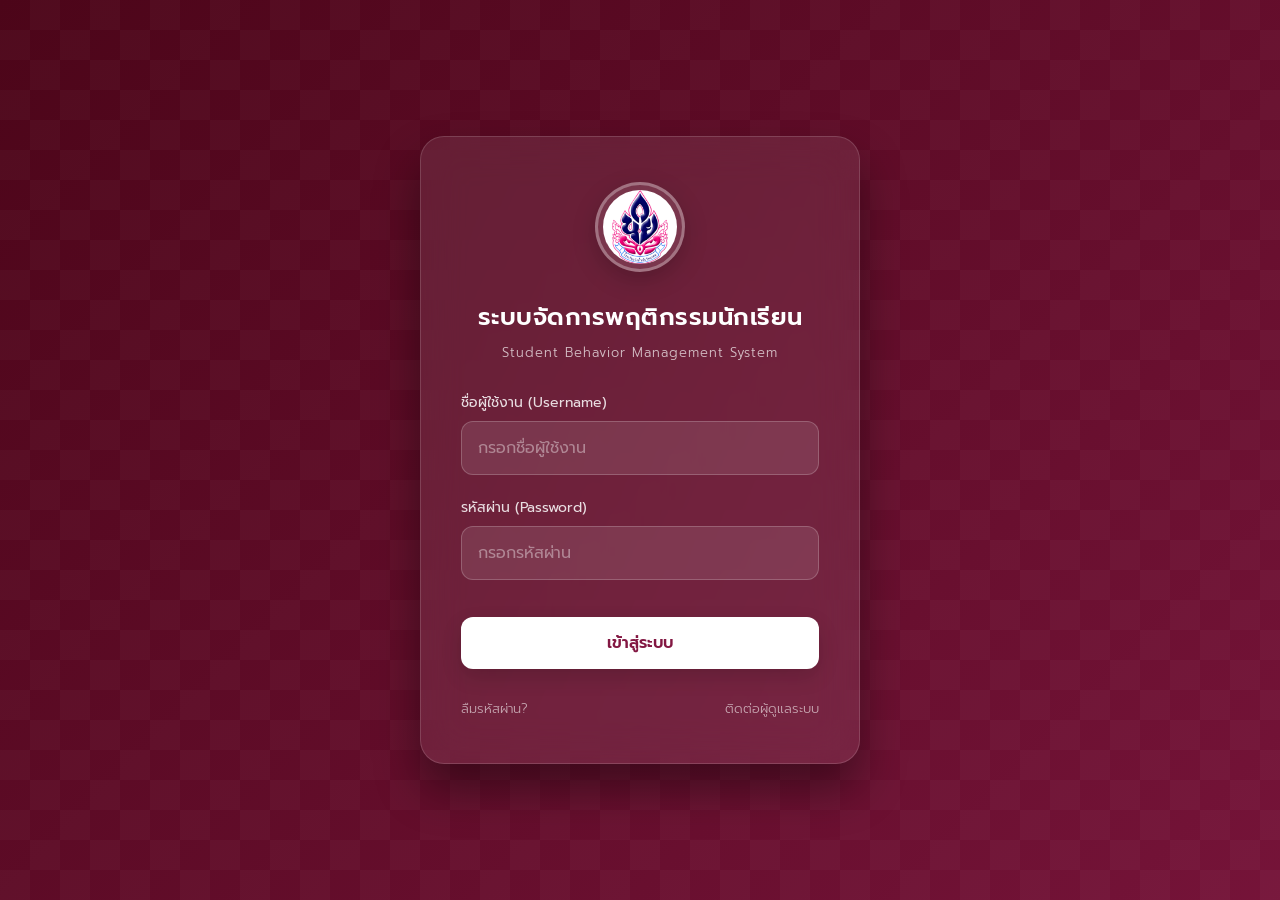
==== commit a1f0b435: "Update index.html" ====
--- a/index.html
+++ b/index.html
@@ -12,7 +12,7 @@
 
     <div class="login-container">
         <div class="logo-box">
-            <img src="https://drive.google.com/file/d/1gdVia8qrc1oxI4tyfnqill71pWkla0-9/view?usp=drive_link" alt="โลโก้โรงเรียน">
+            <img src="Wny-logo2.png" alt="โลโก้โรงเรียน">
         </div>
 
         <h2>ระบบจัดการพฤติกรรมนักเรียน</h2>
